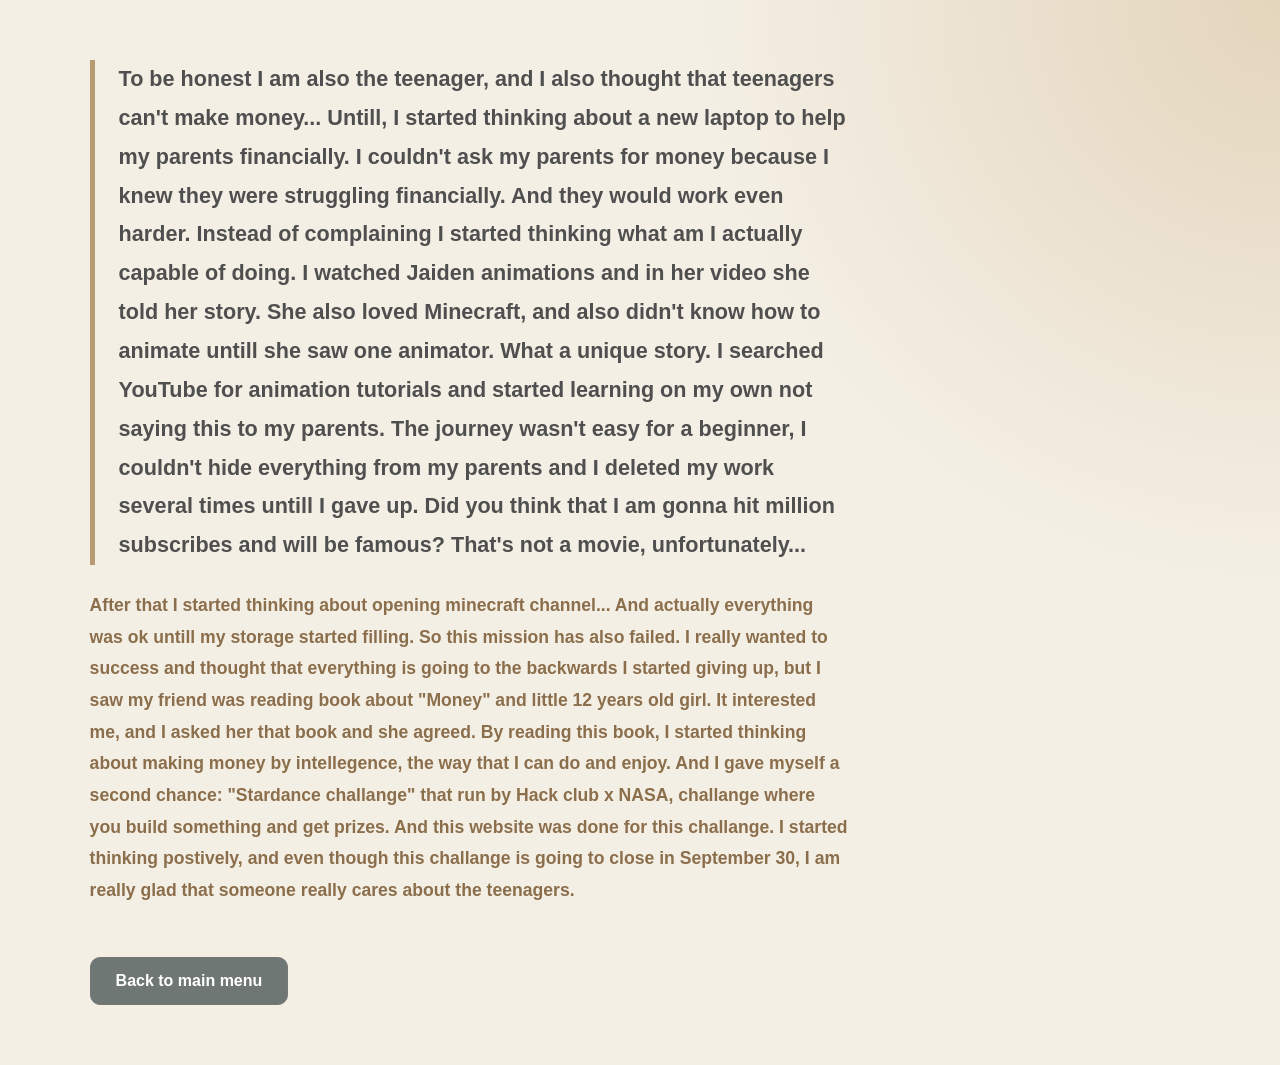
==== about.html @ 45ae7121 "tadaaaa" ====
<!DOCTYPE html>
<html lang="en">
<head>
    <meta charset="UTF-8">
    <meta name="viewport" content="width=device-width, initial-scale=1.0">
    <title>About Me</title>

    <p> To be honest I am also the teenager, and I also thought that teenagers can't make money... Untill, I started thinking about a new laptop to help my parents financially. I couldn't ask my parents for money because I knew they were struggling financially. And they would work even harder. Instead of complaining I started thinking what am I actually capable of doing. I watched Jaiden animations and in her video she told her story. She also loved Minecraft, and also didn't know how to animate untill she saw one animator. What a unique story.  I searched YouTube for animation tutorials and started learning on my own not saying this to my parents. The journey wasn't easy for a beginner, I couldn't hide everything from my parents and I deleted my work several times untill I gave up. Did you think that I am gonna hit million subscribes and will be famous? That's not a movie, unfortunately...   </p>
    
    <p> After that I started thinking about opening minecraft channel... And actually everything was ok untill my storage started filling. So this mission has also failed. I really wanted to success and thought that everything is going to the backwards I started giving up, but I saw my friend was reading book about "Money" and little 12 years old girl. It interested me, and I asked her that book and she agreed.
    By reading this book, I started thinking about making money by intellegence, the way that I can do and enjoy. And I gave myself a second chance: "Stardance challange" that run by Hack club x NASA, challange where you build something and get prizes. And this website was done for this challange. I started thinking postively, and even though this challange is going to close in September 30, I am really glad that someone really cares about the teenagers.</p>
    
    <style> 
       * {
    box-sizing: border-box;
}

body {
    min-height: 100vh;
    margin: 0;
    padding: 60px 7vw;
    background:
        radial-gradient(circle at top right, #e4d5bc, transparent 35%),
        #f4efe5;
    color: #666666;
    font-family: Arial, sans-serif;
}

.about-box {
    max-width: 900px;
    margin: auto;
}

h1 {
    margin-bottom: 45px;
    color: #3f3f3f;
    font-family: Georgia, serif;
    font-size: clamp(3rem, 8vw, 6.5rem);
    line-height: .95;
}
p {
    max-width: 760px;
    margin: 0 0 25px;
    font-size: 1.1rem;
    line-height: 1.8;
}
p:first-of-type {
    padding-left: 24px;
    border-left: 5px solid #b99b72;
    color: #4f4f4f;
    font-size: 1.35rem;
    font-weight: bold;
}
p:last-of-type {
    color: #8b6e4b;
    font-weight: bold;
}

a {
    display: inline-block;
    margin-top: 25px;
    padding: 14px 25px;
    border: 1px solid #777777;
    border-radius: 10px;
    background: #6f7775;
    color: white;
    font-weight: bold;
    text-decoration: none;
    transition: transform .2s ease, background .2s ease;
}
a:hover {
    background: #505856;
    transform: translateY(-3px);
}
    </style>
    <a href="menu.html">Back to main menu</a>
</main> 
</body>
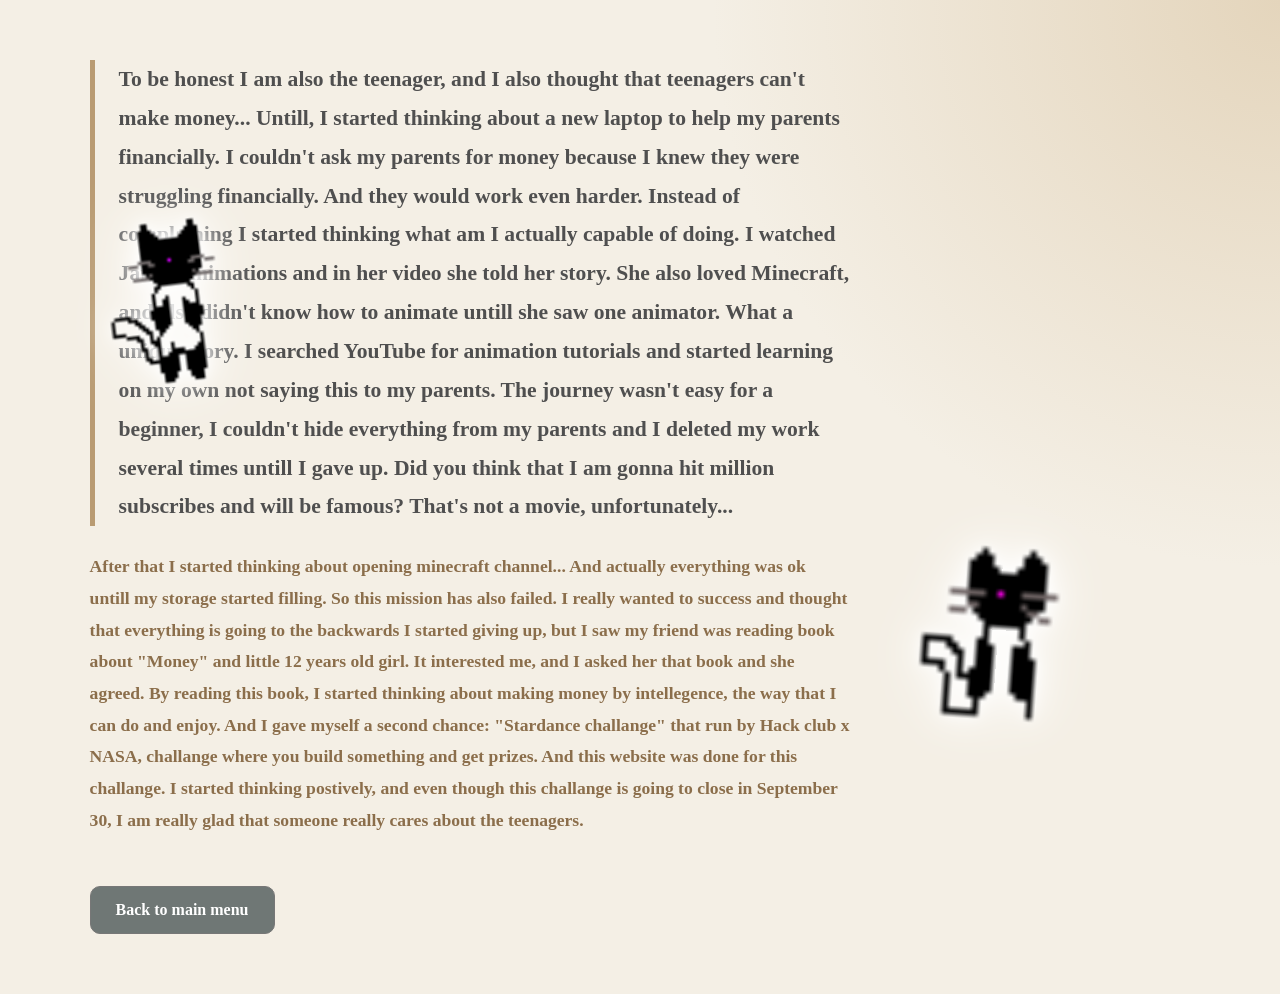
==== commit f819640a: "Add files via upload" ====
--- a/about.html
+++ b/about.html
@@ -1,6 +1,7 @@
 <!DOCTYPE html>
 <html lang="en">
 <head>
+    <link rel="stylesheet" href="kitten.css">
     <meta charset="UTF-8">
     <meta name="viewport" content="width=device-width, initial-scale=1.0">
     <title>About Me</title>
@@ -23,7 +24,7 @@
         radial-gradient(circle at top right, #e4d5bc, transparent 35%),
         #f4efe5;
     color: #666666;
-    font-family: Arial, sans-serif;
+    font-family: "Comic Sans MS", "Comic Sans", cursive;
 }
 
 .about-box {
@@ -34,7 +35,7 @@
 h1 {
     margin-bottom: 45px;
     color: #3f3f3f;
-    font-family: Georgia, serif;
+    font-family: "Comic Sans MS", "Comic Sans", cursive;
     font-size: clamp(3rem, 8vw, 6.5rem);
     line-height: .95;
 }
@@ -75,4 +76,14 @@
     </style>
     <a href="menu.html">Back to main menu</a>
 </main> 
+<img
+    src="my-charecter.gif"
+    alt="Animated kitten"
+    class="page-kitten kitten-one">
+
+    <img
+    src="black-kitten.gif"
+    alt="Second animated kitten"
+    class="page-kitten kitten-two">
+
 </body>
--- a/kitten.css
+++ b/kitten.css
@@ -0,0 +1,69 @@
+.page-kitten {
+    position: fixed;
+    z-index: 20;
+    width: 300px;   
+    height: auto;
+    pointer-events: none;
+    filter:
+    drop-shadow(0 0 6px #ffffff)
+    drop-shadow(0 0 14px rgba(255, 255, 255, 0.95))
+    drop-shadow(0 0 30px rgba(255, 255, 255, 0.7));
+    
+}
+.kitten-one {
+    right: 7%;
+    bottom: 8%;
+    transform: rotate(4deg);
+}
+.kitten-two {
+    left: 6%;
+    top: calc(18% + 49px);
+    width: 200px;
+    transform: rotate(-7deg);
+}
+
+.kitten-three {
+    right: 35%;
+    top: 8%;
+    width: 180px;
+    transform: rotate(5deg);
+}
+
+.kitten-four {
+    right: 7%;
+    bottom: calc(4% - 69px);
+    width: 300px;
+    filter:
+        drop-shadow(0 0 6px #ffffff)
+        drop-shadow(0 0 14px rgba(255, 255, 255, 0.95))
+        drop-shadow(0 0 30px rgba(255, 255, 255, 0.7));
+    transform: rotate(4deg);
+}
+
+@media (max-width: 650px) {
+    .page-kitten {
+        width: 95px;
+    }
+
+    .kitten-one {
+        right: 4%;
+        bottom: 5%;
+    }
+   .kitten-two {
+        left: 3%;
+        top: 12%;
+        width: 80px;
+    }
+
+    .kitten-three {
+        right: 25%;
+        top: 5%;
+        width: 85px;
+    }
+
+    .kitten-four {
+        right: 2%;
+        bottom: 4%;
+        width: 150px;
+    }
+}
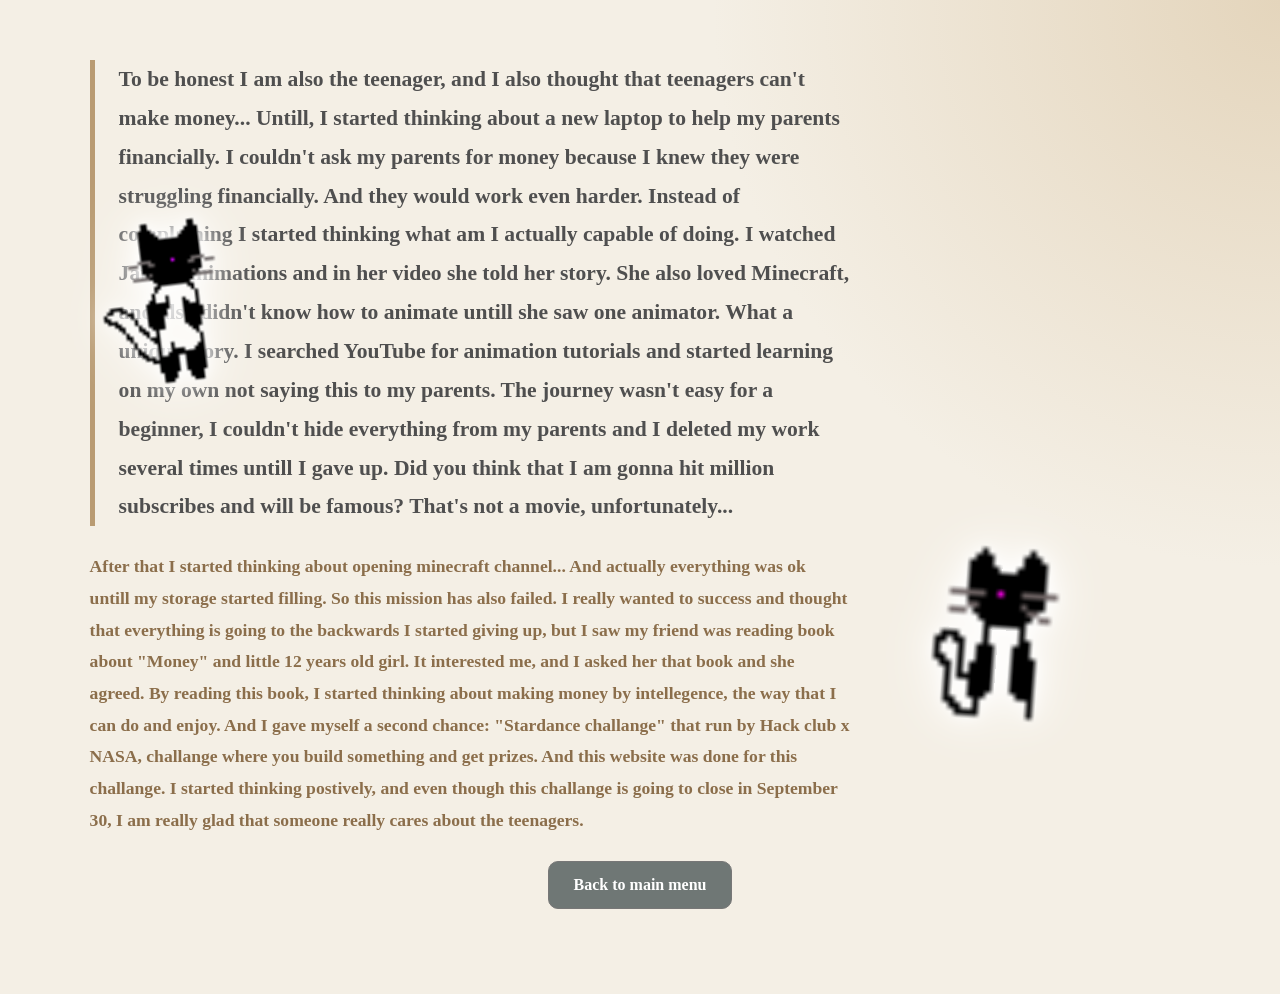
==== commit ea8fbf12: "Add files via upload" ====
--- a/about.html
+++ b/about.html
@@ -69,12 +69,19 @@
     text-decoration: none;
     transition: transform .2s ease, background .2s ease;
 }
+
+.about-menu-button {
+    display: block;
+    width: fit-content;
+    margin: 25px auto;
+}
+
 a:hover {
     background: #505856;
     transform: translateY(-3px);
 }
     </style>
-    <a href="menu.html">Back to main menu</a>
+    <a href="menu.html" class="about-menu-button">Back to main menu</a>
 </main> 
 <img
     src="my-charecter.gif"
